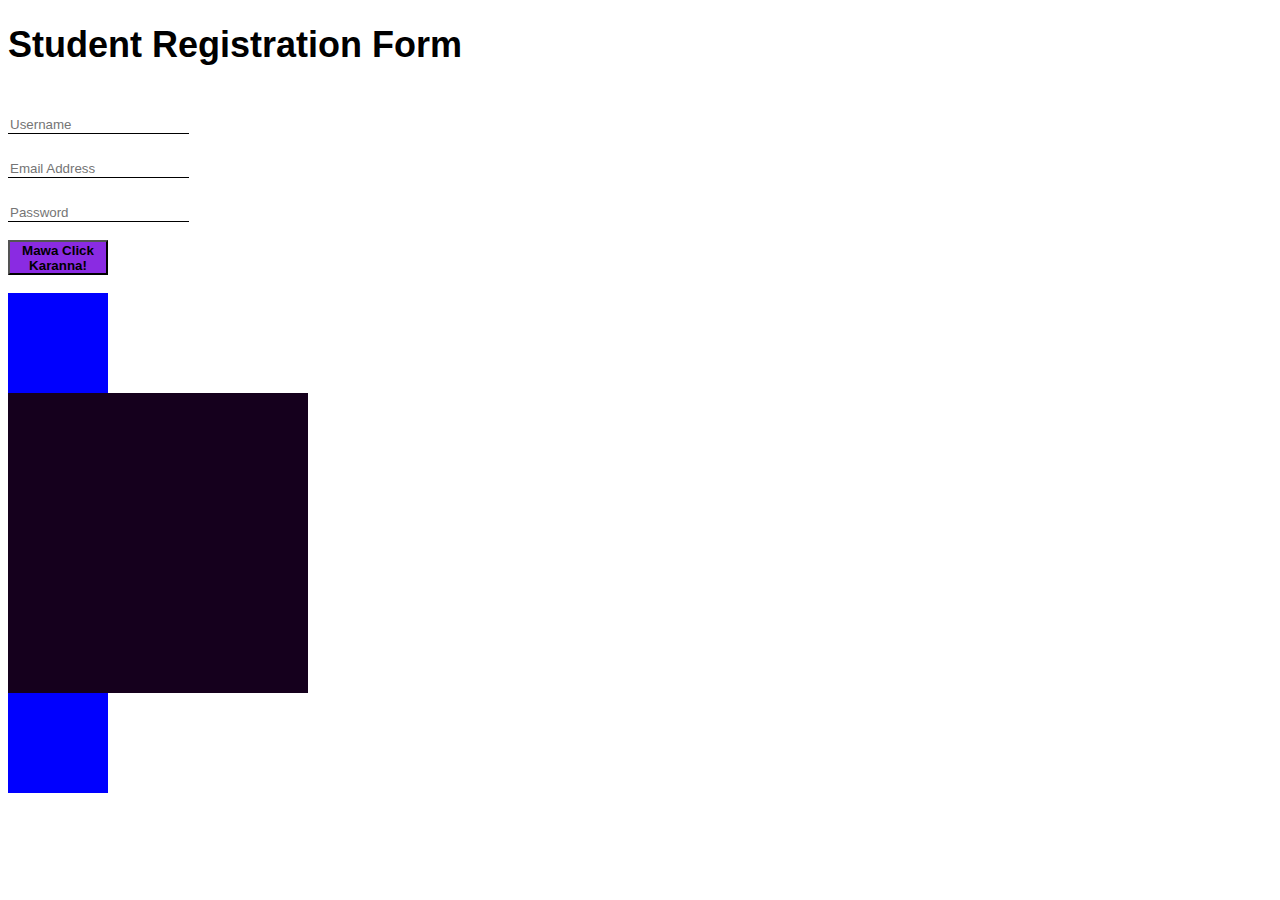
==== index.html @ 9b3c5f8f "main" ====
<!DOCTYPE html>
<html lang="en">
<head>
    <title>Document</title>
    <link rel="stylesheet" href="style.css">
</head>

<body style="font-family: Verdana, Geneva, Tahoma, sans-serif;">
   
    <div style="font-size: large;">
        <h1>Student Registration Form</h1>
    </div>

    <div style="font-size: 0.5cm;">
        <br>
        <div style="column-width: 10cm;">
            <input type="text" placeholder="Username" style="border-color: black;border-width: 0cap; border-bottom: 0.2cap;border-style: solid;">
              <!-- usename -->
        </div>
    
        <br>

        <div>
            <input type="email" placeholder="Email Address" style="border-color: black; border-width: 0cm; border-bottom: 0.2cap; border-style: solid;">
            <!-- email -->
        </div>
        
        <br>
        
        <div>
            <input type="password" placeholder="Password" style="border-color: black; border-width: 0cm; border-bottom: 0.2cap; border-style: solid;">
        </div>
    </div>

    <br>

        <div>
            <button class="btn">Mawa Click Karanna!</button>

    <br>
    <br> 
        </div>


    <div class="box"></div>
    <div id="box2"></div>
    <div class="box"></div>


</body>
</html>
---- style.css ----
.box{
    width: 100px;
    height: 100px;
    background-color: blue;
}

.btn{
    width: 100px;
    height: 35px;
    background-color: blueviolet;
    border-color: black;
    font-weight: bold;
}

#box2{
    width: 300px;
    height: 300px;
    background-color: rgb(21, 0, 29);
    
}
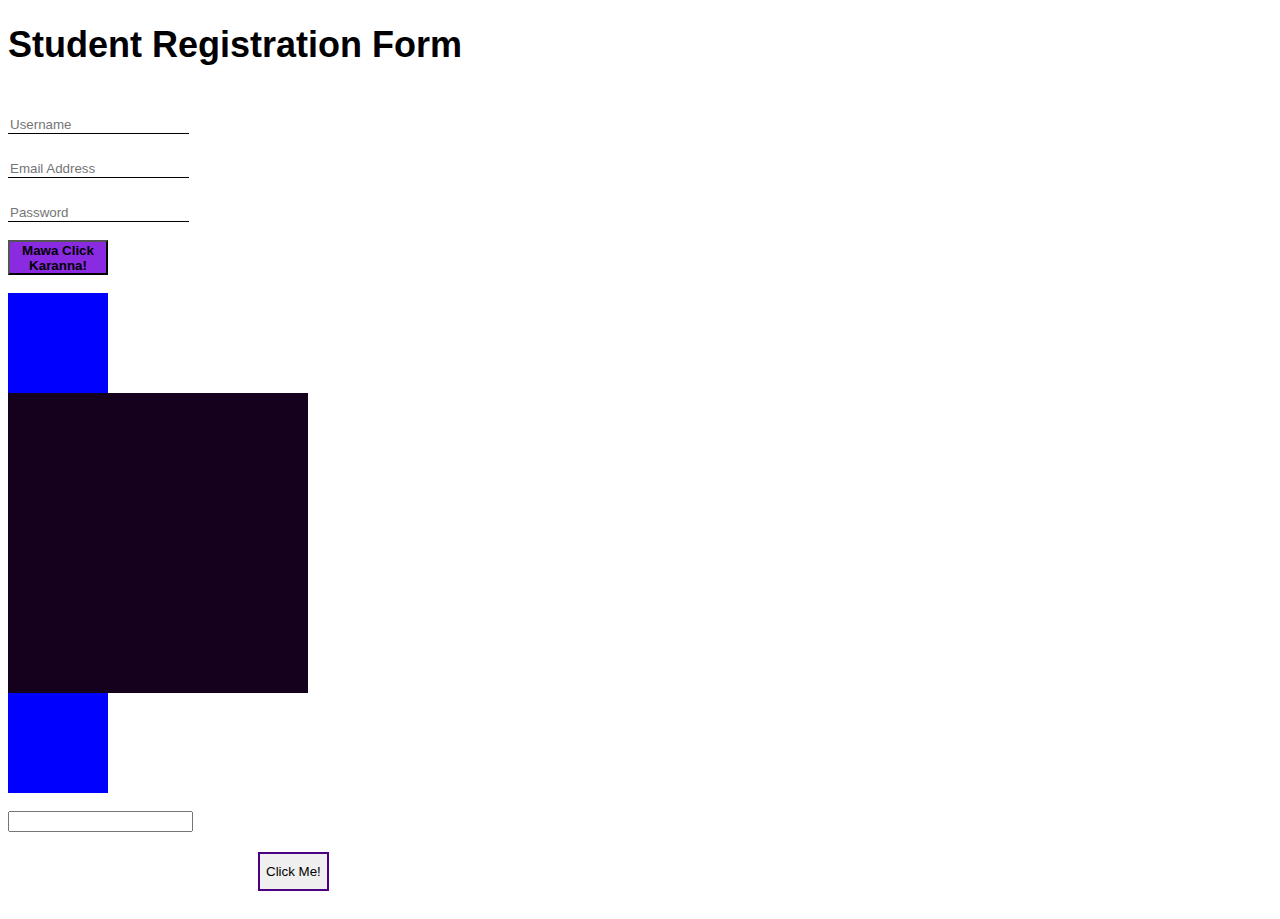
==== commit f68c25ac: "added input" ====
--- a/index.html
+++ b/index.html
@@ -1,5 +1,6 @@
 <!DOCTYPE html>
 <html lang="en">
+
 <head>
     <title>Document</title>
     <link rel="stylesheet" href="style.css">
@@ -33,18 +34,20 @@
     </div>
 
     <br>
-
         <div>
             <button class="btn">Mawa Click Karanna!</button>
-
-    <br>
-    <br> 
+                <br>
+                <br> 
         </div>
 
 
     <div class="box"></div>
     <div id="box2"></div>
     <div class="box"></div>
+        <br>
+        <input id="textbox-01" type="text"><br>
+        <button class="my-btn"> Click Me!</button>
+
 
 
 </body>
--- a/style.css
+++ b/style.css
@@ -17,4 +17,17 @@
     height: 300px;
     background-color: rgb(21, 0, 29);
     
-}+}
+
+#textbox-01{
+    margin-left: 250;
+}
+
+.my-btn{
+    padding-top: 10px;
+    padding-bottom: 10px;
+
+    border: 2px solid indigo;
+    margin: 20px;
+    margin-left: 250px;
+}
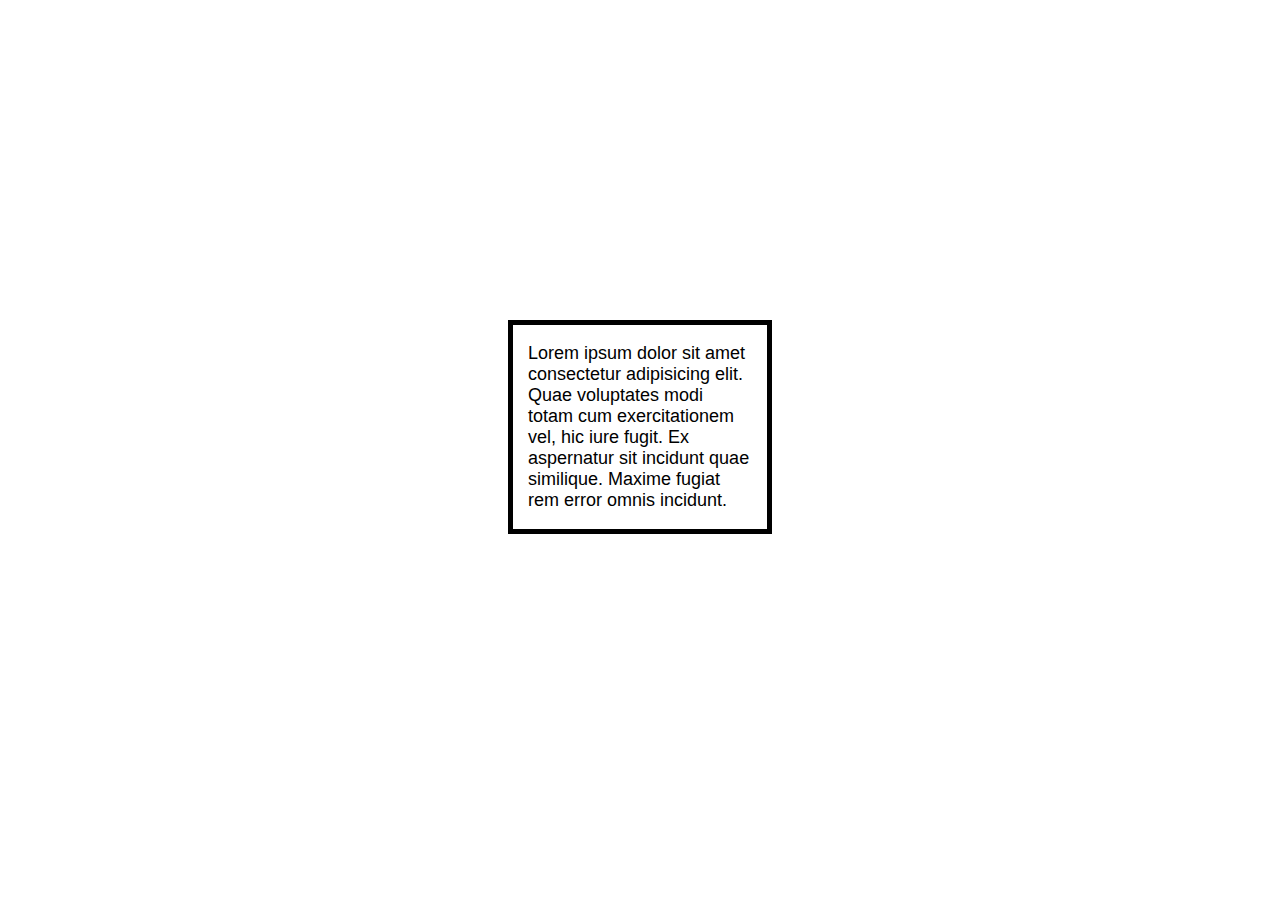
==== commit d69fb17b: "added input" ====
--- a/index.html
+++ b/index.html
@@ -1,54 +1,24 @@
 <!DOCTYPE html>
 <html lang="en">
-
 <head>
+    <meta charset="UTF-8">
+    <meta name="viewport" content="width=device-width, initial-scale=1.0">
     <title>Document</title>
-    <link rel="stylesheet" href="style.css">
+    <link rel="stylesheet" href="style01.css">
 </head>
 
-<body style="font-family: Verdana, Geneva, Tahoma, sans-serif;">
-   
-    <div style="font-size: large;">
-        <h1>Student Registration Form</h1>
+<body>
+    
+
+    <div id="first-div">
+        <p class="second-para">
+            Lorem ipsum dolor sit amet consectetur adipisicing elit.
+            Quae voluptates modi totam cum exercitationem vel,
+            hic iure fugit.
+            Ex aspernatur sit incidunt quae similique.
+            Maxime fugiat rem error omnis incidunt.
+        </p>
     </div>
 
-    <div style="font-size: 0.5cm;">
-        <br>
-        <div style="column-width: 10cm;">
-            <input type="text" placeholder="Username" style="border-color: black;border-width: 0cap; border-bottom: 0.2cap;border-style: solid;">
-              <!-- usename -->
-        </div>
-    
-        <br>
-
-        <div>
-            <input type="email" placeholder="Email Address" style="border-color: black; border-width: 0cm; border-bottom: 0.2cap; border-style: solid;">
-            <!-- email -->
-        </div>
-        
-        <br>
-        
-        <div>
-            <input type="password" placeholder="Password" style="border-color: black; border-width: 0cm; border-bottom: 0.2cap; border-style: solid;">
-        </div>
-    </div>
-
-    <br>
-        <div>
-            <button class="btn">Mawa Click Karanna!</button>
-                <br>
-                <br> 
-        </div>
-
-
-    <div class="box"></div>
-    <div id="box2"></div>
-    <div class="box"></div>
-        <br>
-        <input id="textbox-01" type="text"><br>
-        <button class="my-btn"> Click Me!</button>
-
-
-
 </body>
-</html>
+</html>--- a/style01.css
+++ b/style01.css
@@ -0,0 +1,11 @@
+#first-div{
+    border: 5px solid black;
+    margin-top: 320px ;
+    margin-bottom: 100px; ;
+    margin-left: 500px;
+    margin-right: 500px;
+    padding-left: 15px;
+    padding-right: 15px;
+    font-size: large;
+    font-family: 'Lucida Sans', 'Lucida Sans Regular', 'Lucida Grande', 'Lucida Sans Unicode', Geneva, Verdana, sans-serif
+}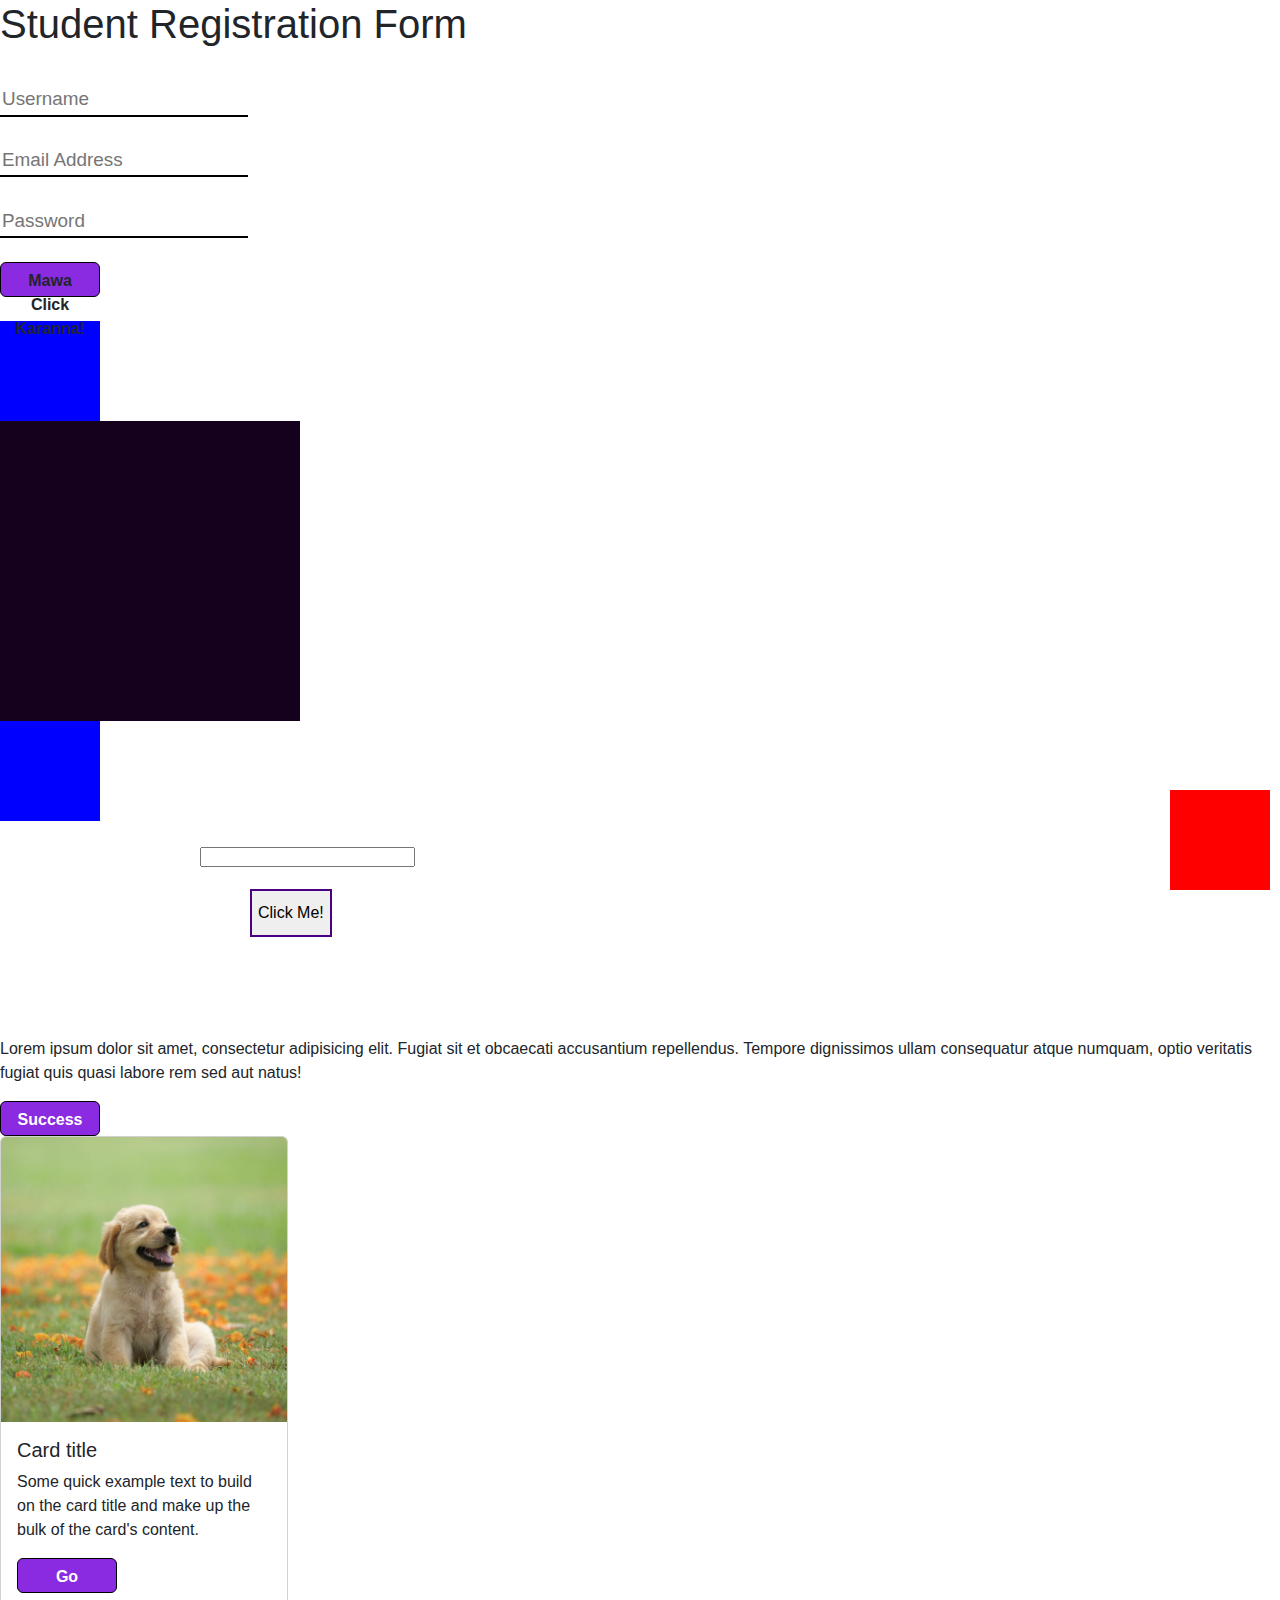
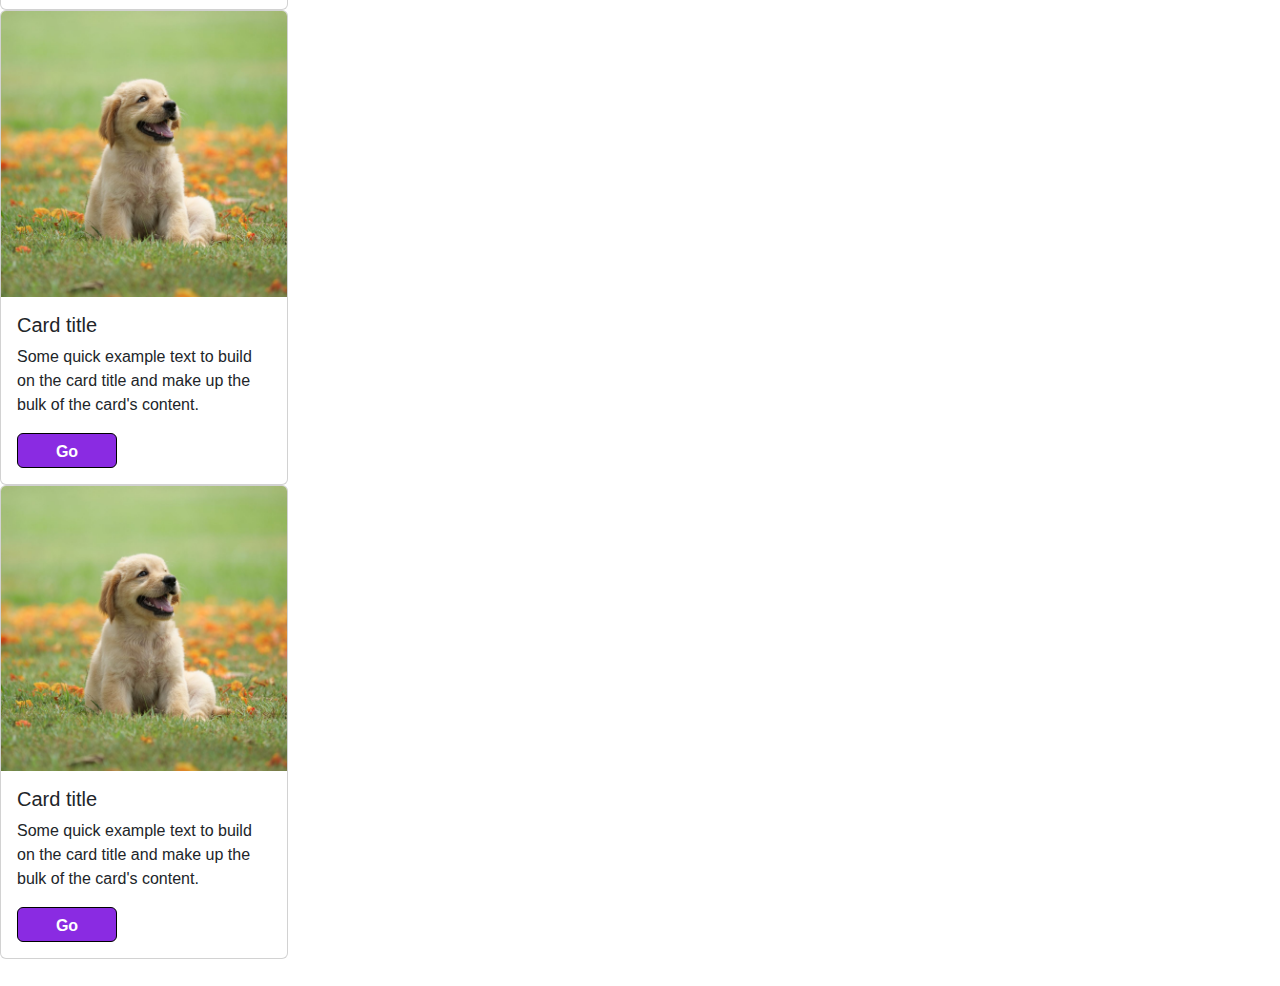
==== commit 5d800cef: "changes" ====
--- a/index.html
+++ b/index.html
@@ -1,24 +1,90 @@
 <!DOCTYPE html>
 <html lang="en">
+
 <head>
-    <meta charset="UTF-8">
-    <meta name="viewport" content="width=device-width, initial-scale=1.0">
     <title>Document</title>
-    <link rel="stylesheet" href="style01.css">
+    <link rel="stylesheet" href="css\bootstrap.css">
+    <link rel="stylesheet" href="css\style.css">
+ 
+
 </head>
 
-<body>
-    
-
-    <div id="first-div">
-        <p class="second-para">
-            Lorem ipsum dolor sit amet consectetur adipisicing elit.
-            Quae voluptates modi totam cum exercitationem vel,
-            hic iure fugit.
-            Ex aspernatur sit incidunt quae similique.
-            Maxime fugiat rem error omnis incidunt.
-        </p>
+<body style="font-family: Verdana, Geneva, Tahoma, sans-serif;">
+   
+    <div style="font-size: large;">
+        <h1>Student Registration Form</h1>
     </div>
 
+    <div style="font-size: 0.5cm;">
+        <br>
+        <div style="column-width: 10cm;">
+            <input type="text" placeholder="Username" style="border-color: black;border-width: 0cap; border-bottom: 0.2cap;border-style: solid;">
+              <!-- usename -->
+        </div>
+    
+        <br>
+
+        <div>
+            <input type="email" placeholder="Email Address" style="border-color: black; border-width: 0cm; border-bottom: 0.2cap; border-style: solid;">
+            <!-- email -->
+        </div>
+        
+        <br>
+        
+        <div>
+            <input type="password" placeholder="Password" style="border-color: black; border-width: 0cm; border-bottom: 0.2cap; border-style: solid;">
+        </div>
+    </div>
+
+    <br>
+        <div>
+            <button class="btn">Mawa Click Karanna!</button>
+                <br>
+                <br> 
+        </div>
+
+
+    <div class="box"></div>
+    <div id="box2"></div>
+    <div class="box"></div>
+        <br>
+        <input id="textbox-01" type="text"><br>
+        <button class="my-btn"> Click Me!</button>
+
+        <p class="last-para">Lorem ipsum dolor sit amet, consectetur adipisicing elit. Fugiat sit et obcaecati accusantium repellendus. Tempore dignissimos ullam consequatur atque numquam, optio veritatis fugiat quis quasi labore rem sed aut natus!</p>
+        
+        <div class="box01"></div>
+
+    <button type="button" class="btn btn-success">Success</button>
+
+    <div class="card" style="width: 18rem;">
+        <img src="assets\dog.jpg" class="card-img-top" alt="...">
+        <div class="card-body">
+          <h5 class="card-title">Card title</h5>
+          <p class="card-text">Some quick example text to build on the card title and make up the bulk of the card's content.</p>
+          <a href="#" class="btn btn-primary">Go somewhere</a>
+        </div>
+    </div>
+
+    <div class="card" style="width: 18rem;">
+        <img src="assets\dog.jpg" class="card-img-top" alt="...">
+        <div class="card-body">
+          <h5 class="card-title">Card title</h5>
+          <p class="card-text">Some quick example text to build on the card title and make up the bulk of the card's content.</p>
+          <a href="#" class="btn btn-primary">Go somewhere</a>
+        </div>
+    </div>
+
+    <div class="card" style="width: 18rem;">
+        <img src="assets\dog.jpg" class="card-img-top" alt="...">
+        <div class="card-body">
+          <h5 class="card-title">Card title</h5>
+          <p class="card-text">Some quick example text to build on the card title and make up the bulk of the card's content.</p>
+          <a href="#" class="btn btn-primary">Go somewhere</a>
+        </div>
+    </div>
+
+
+    
 </body>
 </html>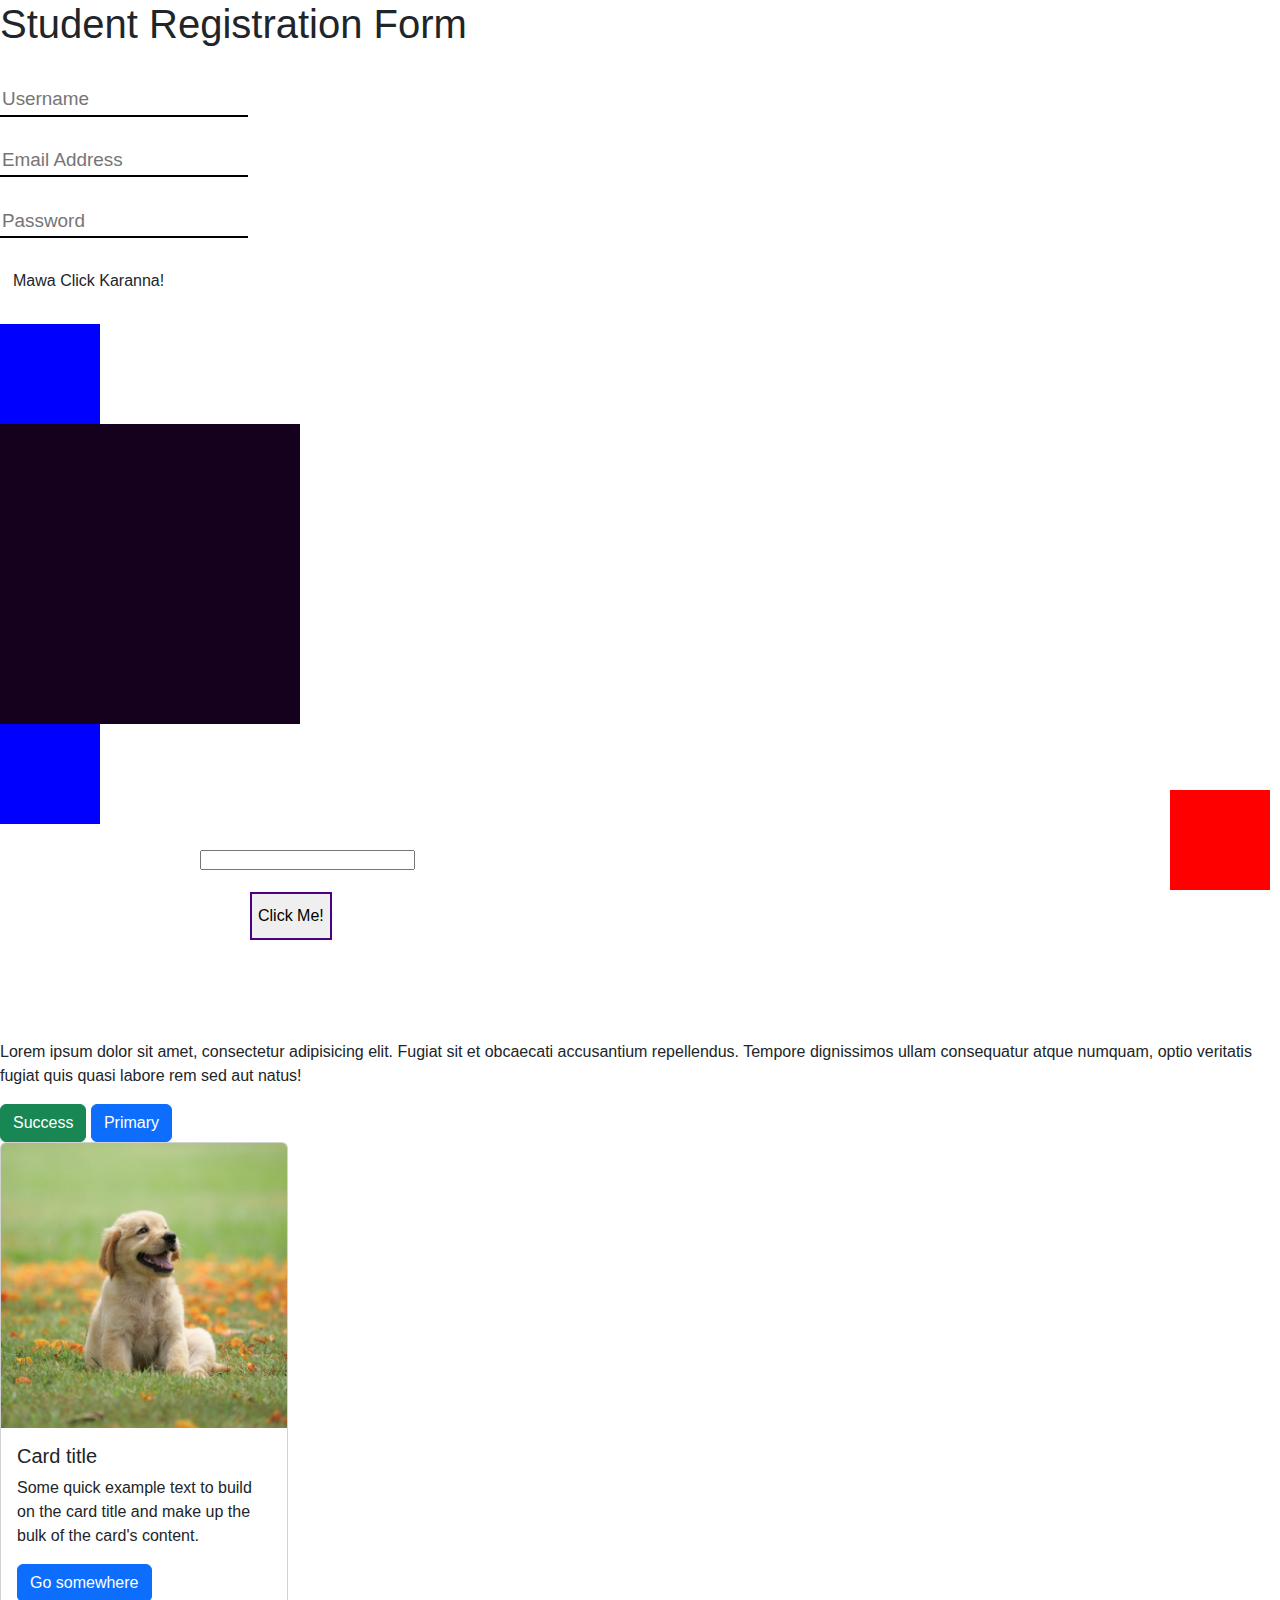
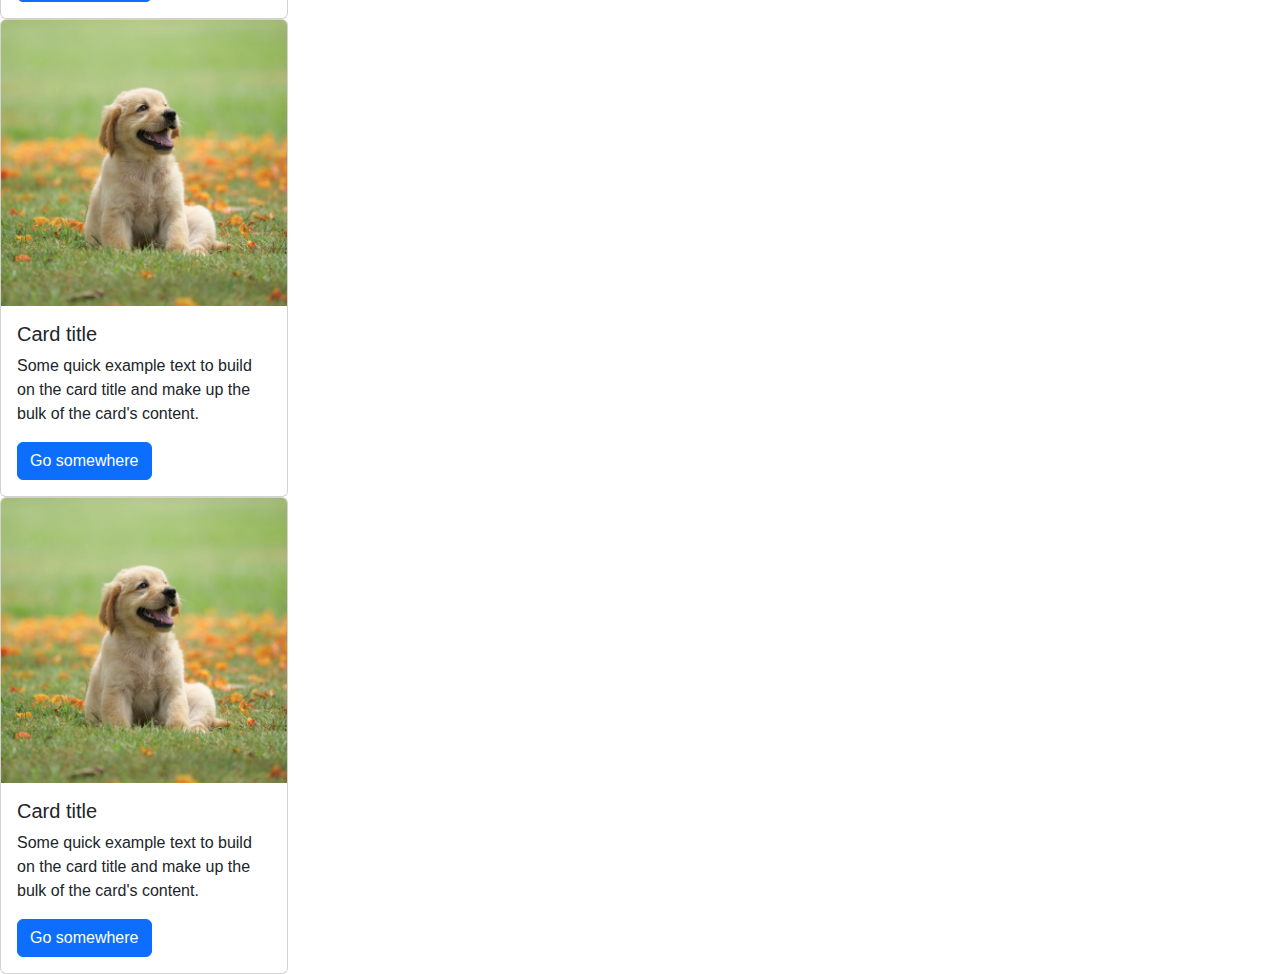
==== commit 18196fb6: "changes" ====
--- a/index.html
+++ b/index.html
@@ -3,6 +3,7 @@
 
 <head>
     <title>Document</title>
+    
     <link rel="stylesheet" href="css\bootstrap.css">
     <link rel="stylesheet" href="css\style.css">
  
@@ -56,6 +57,7 @@
         <div class="box01"></div>
 
     <button type="button" class="btn btn-success">Success</button>
+    <button type="button" class="btn btn-primary">Primary</button>
 
     <div class="card" style="width: 18rem;">
         <img src="assets\dog.jpg" class="card-img-top" alt="...">
@@ -84,7 +86,6 @@
         </div>
     </div>
 
-
     
 </body>
 </html>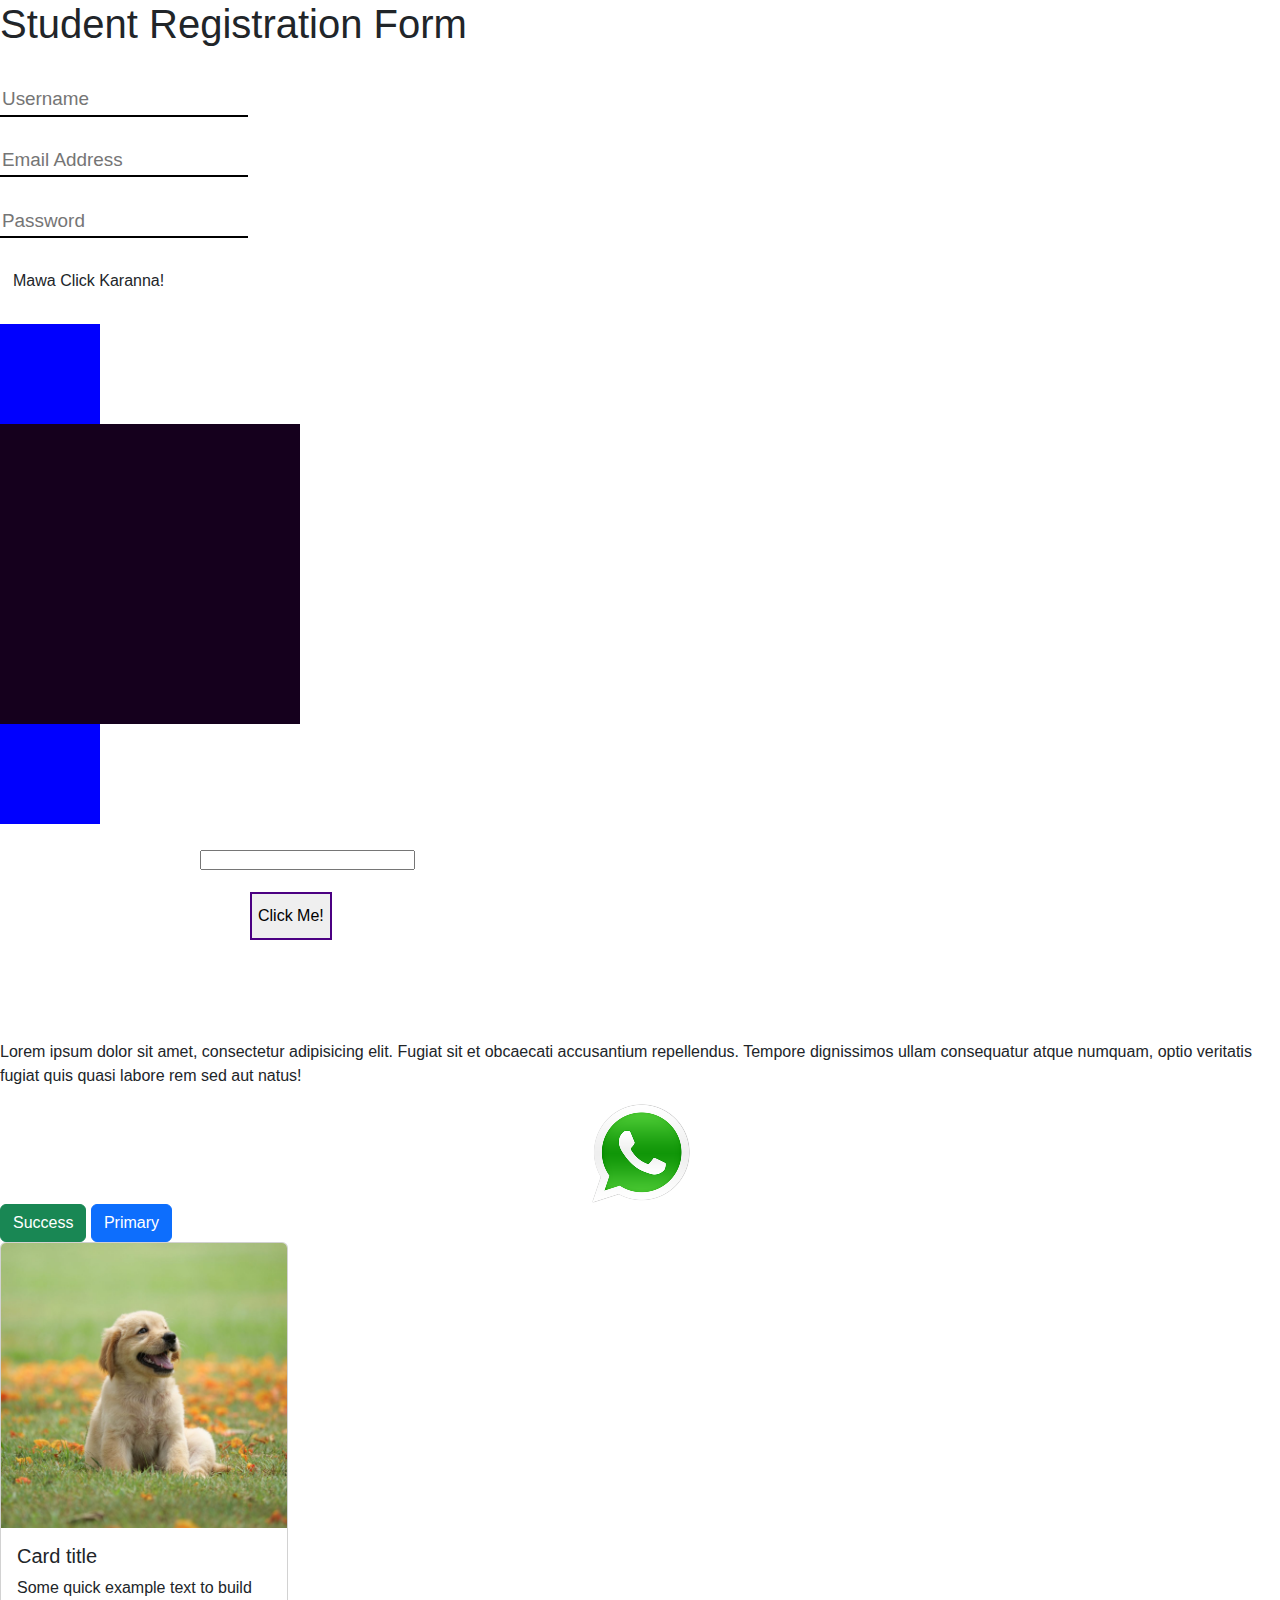
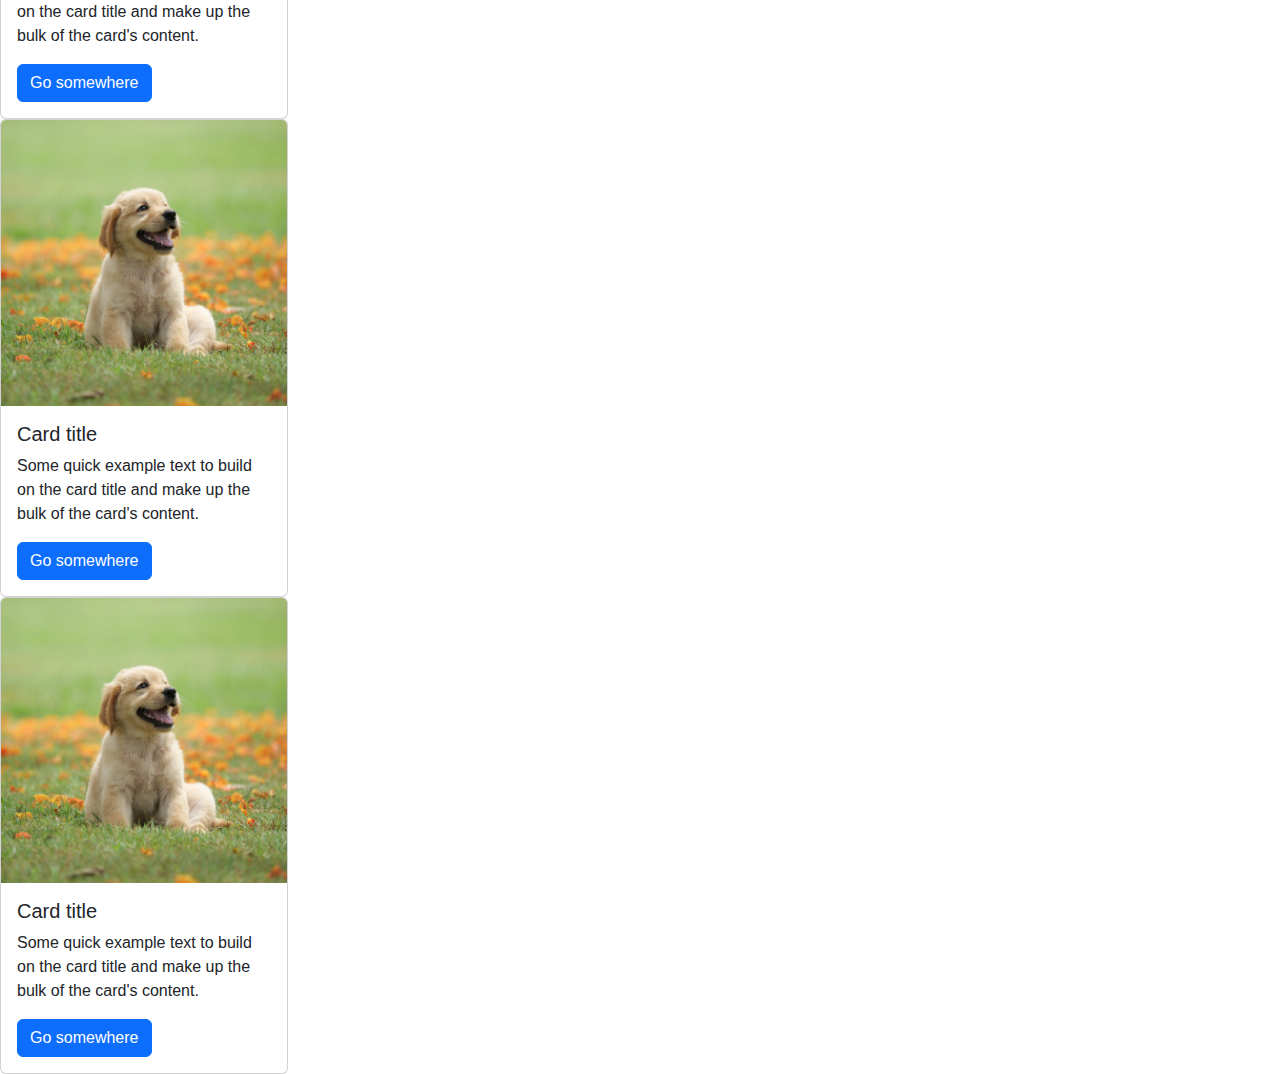
==== commit 8bc6110e: "changes" ====
--- a/index.html
+++ b/index.html
@@ -54,7 +54,10 @@
 
         <p class="last-para">Lorem ipsum dolor sit amet, consectetur adipisicing elit. Fugiat sit et obcaecati accusantium repellendus. Tempore dignissimos ullam consequatur atque numquam, optio veritatis fugiat quis quasi labore rem sed aut natus!</p>
         
-        <div class="box01"></div>
+        <div class="text-center">
+            <img src="assets\whatasapp.png" class="rounded" alt="...">
+          </div>
+
 
     <button type="button" class="btn btn-success">Success</button>
     <button type="button" class="btn btn-primary">Primary</button>
@@ -86,6 +89,8 @@
         </div>
     </div>
 
-    
+    <img src="assets\whatasapp.png" class="img-01">
+
+
 </body>
 </html>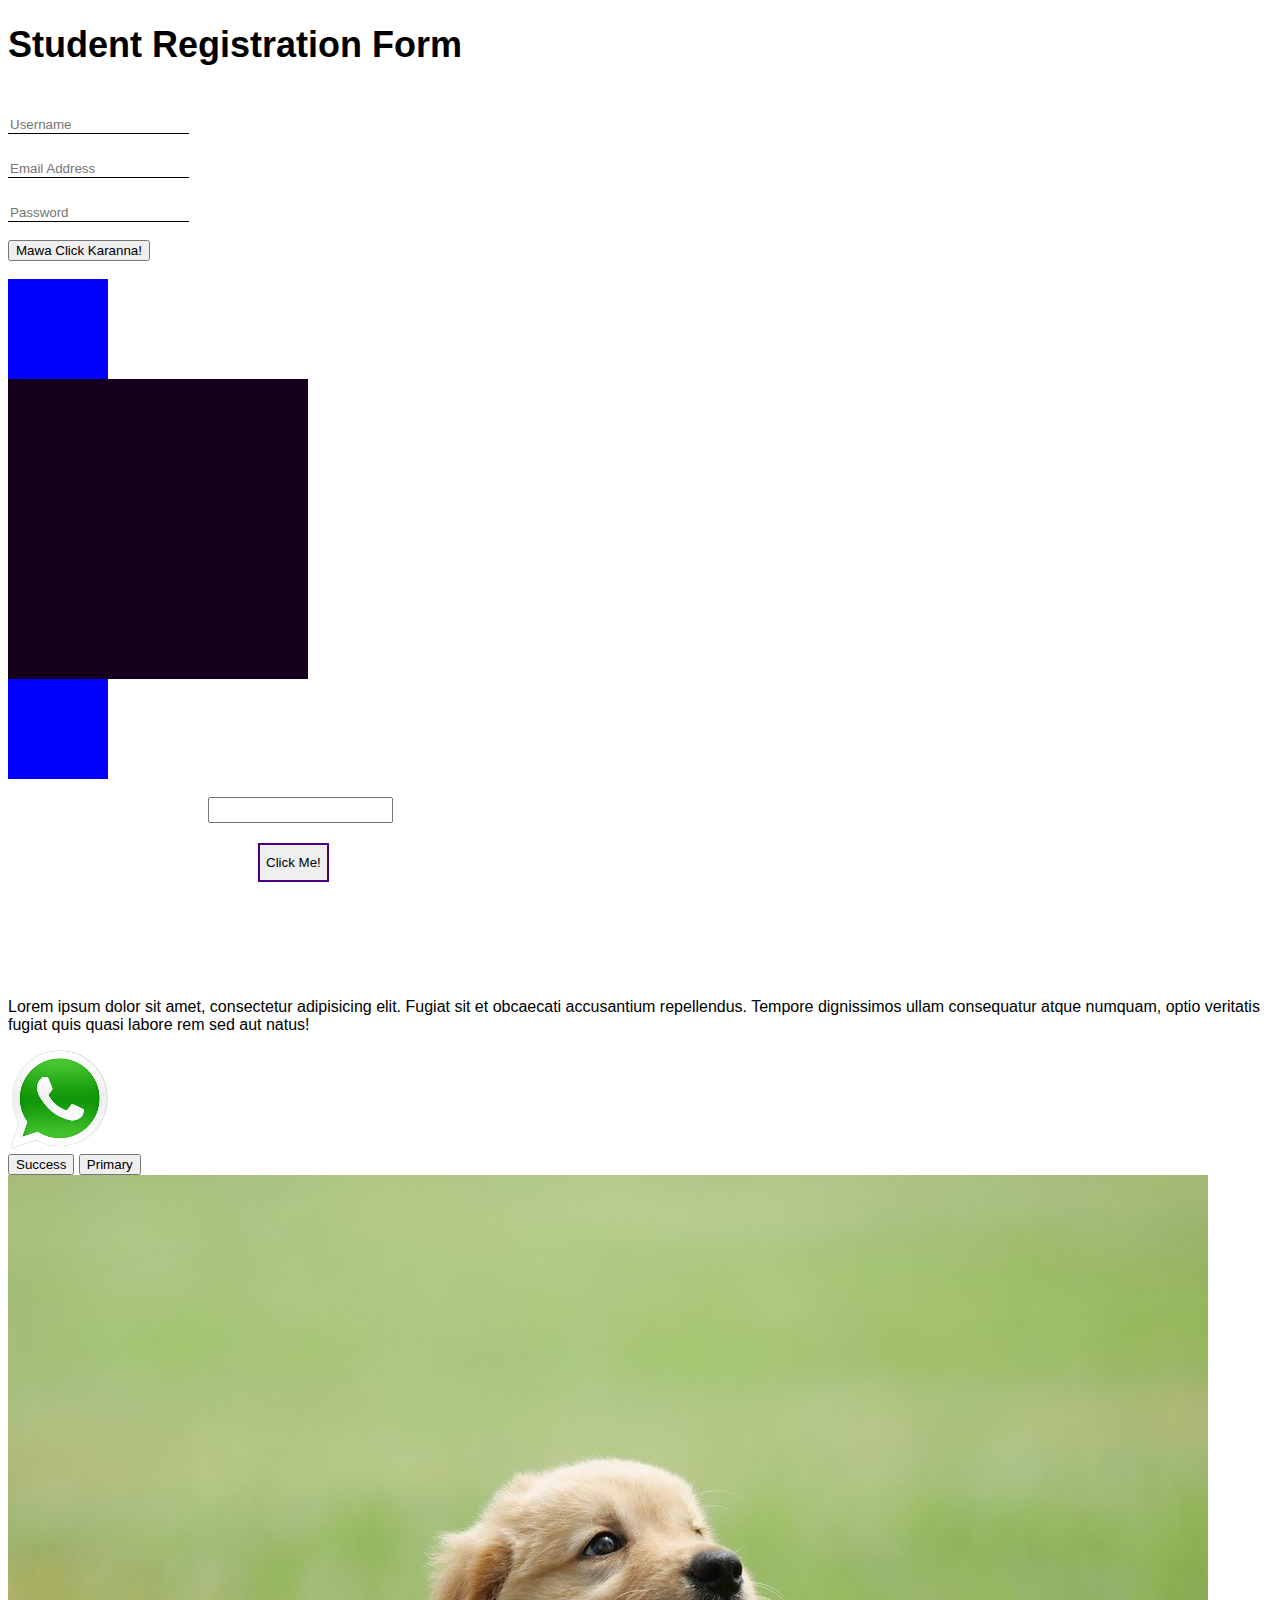
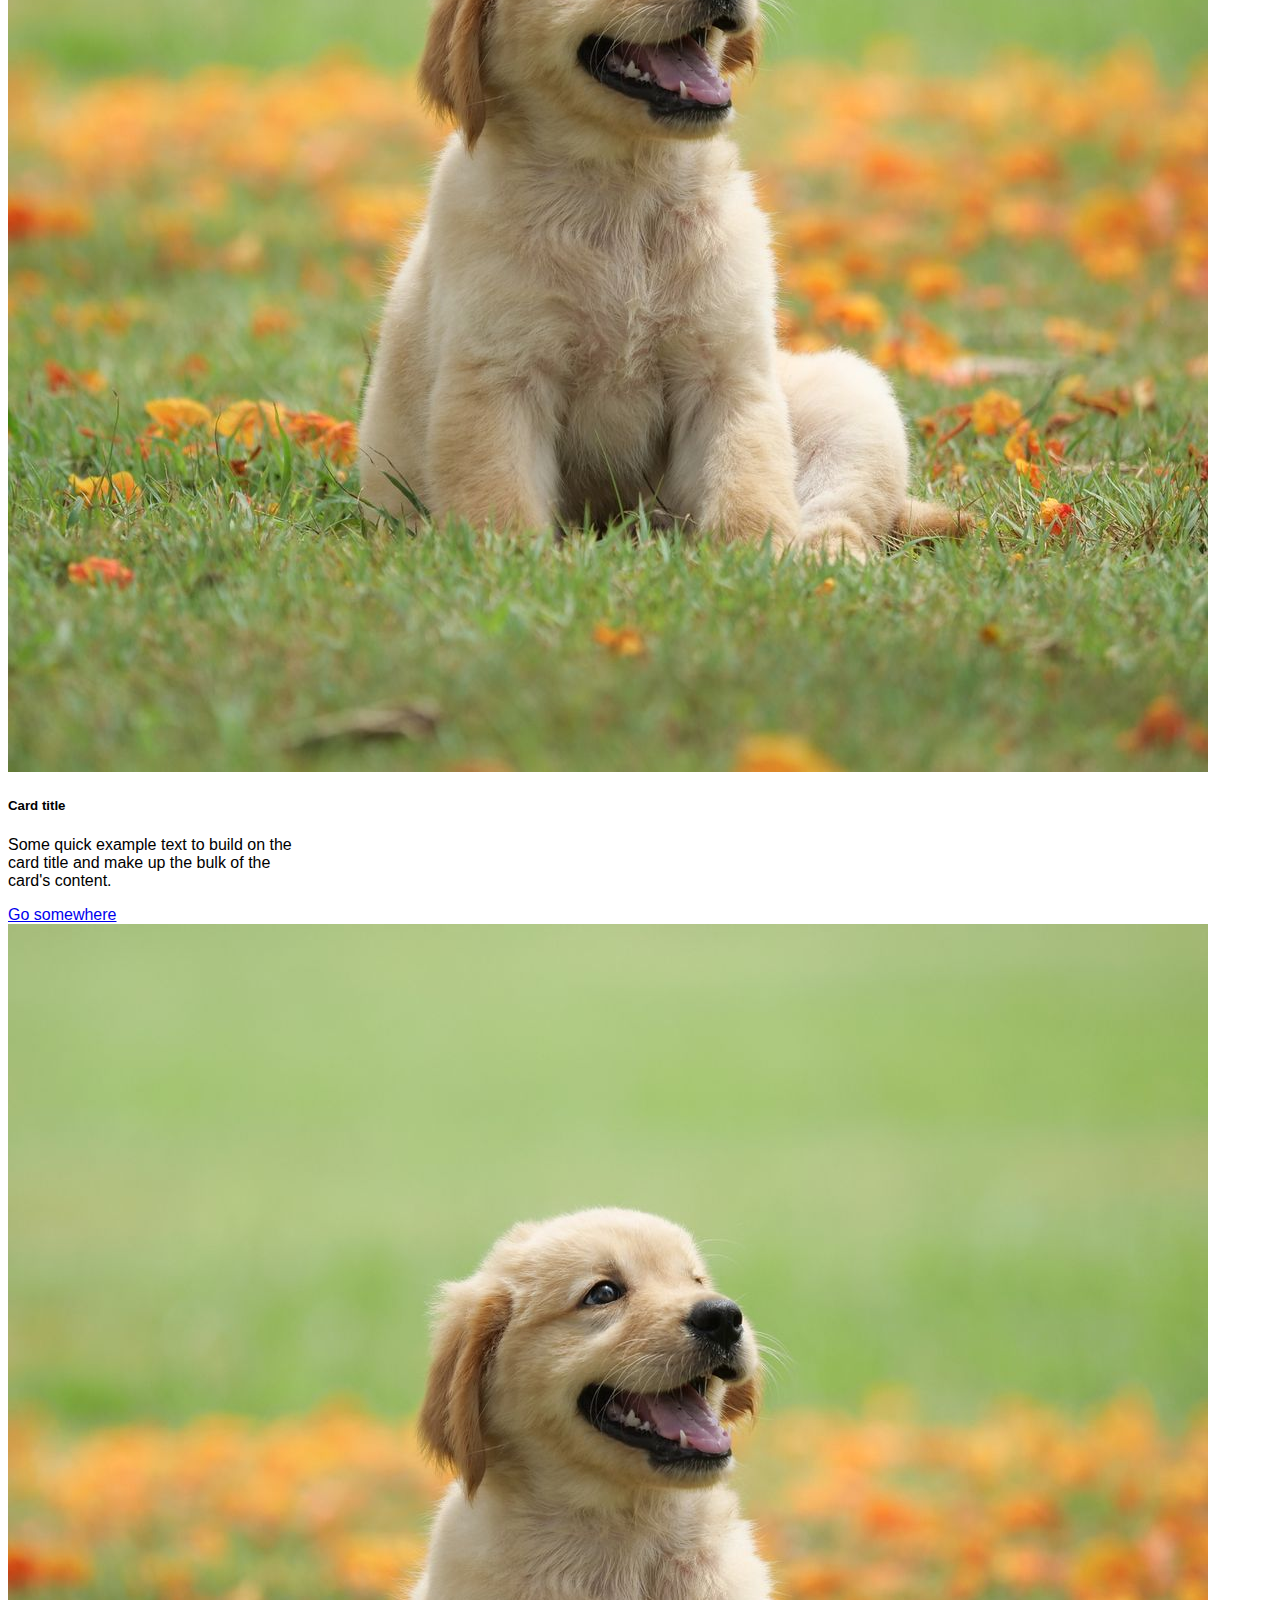
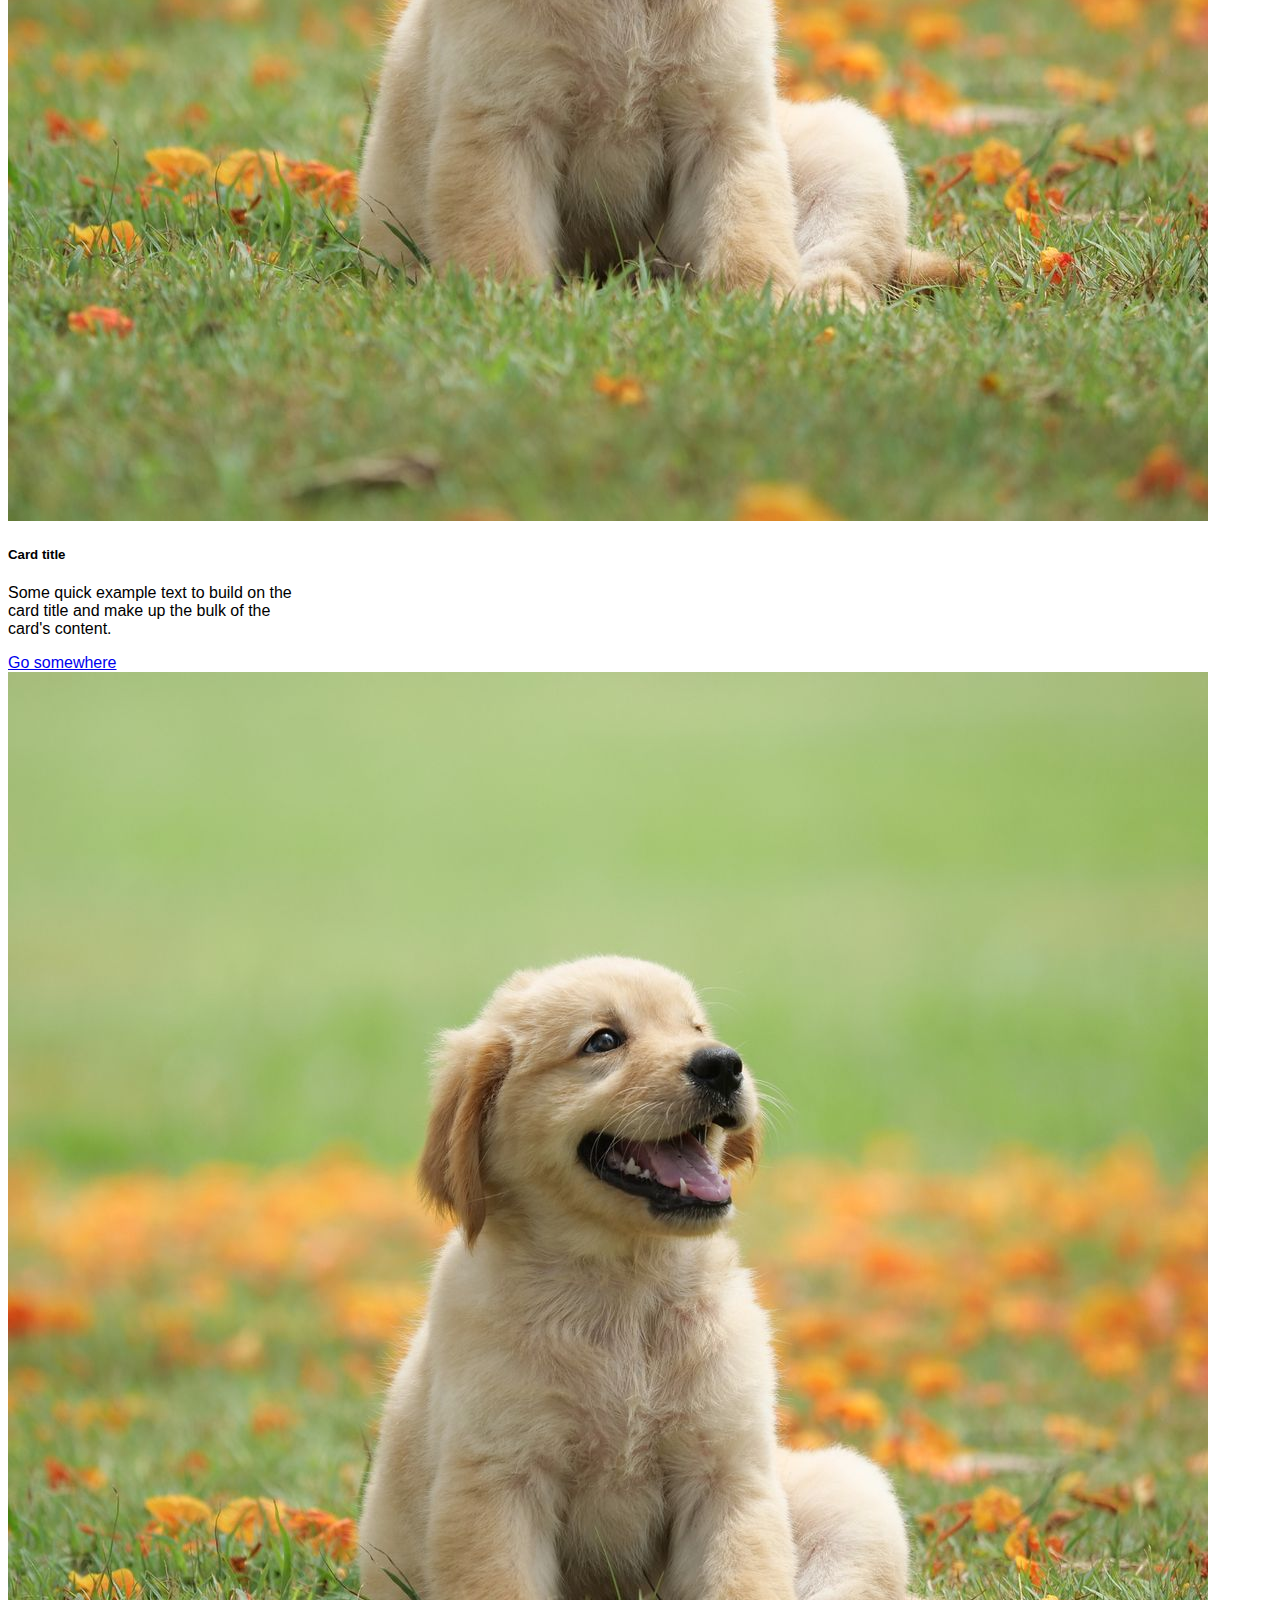
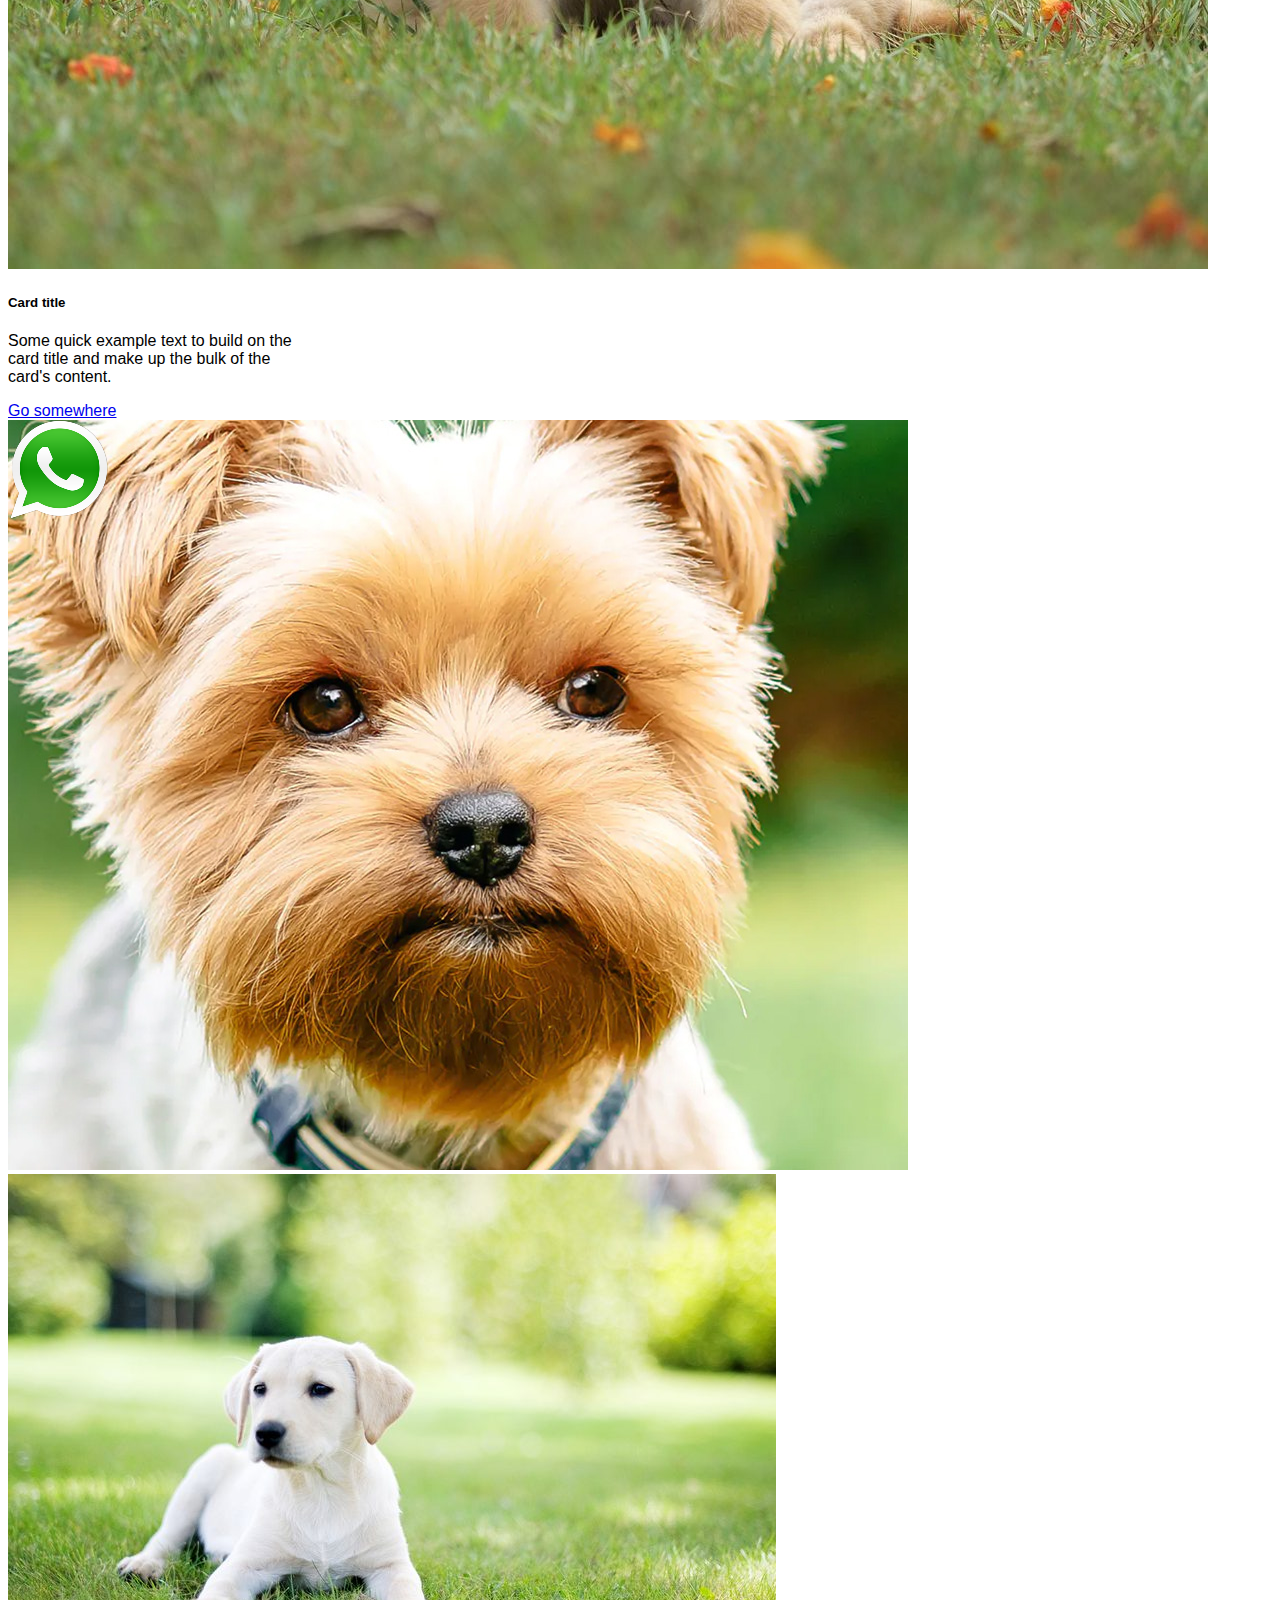
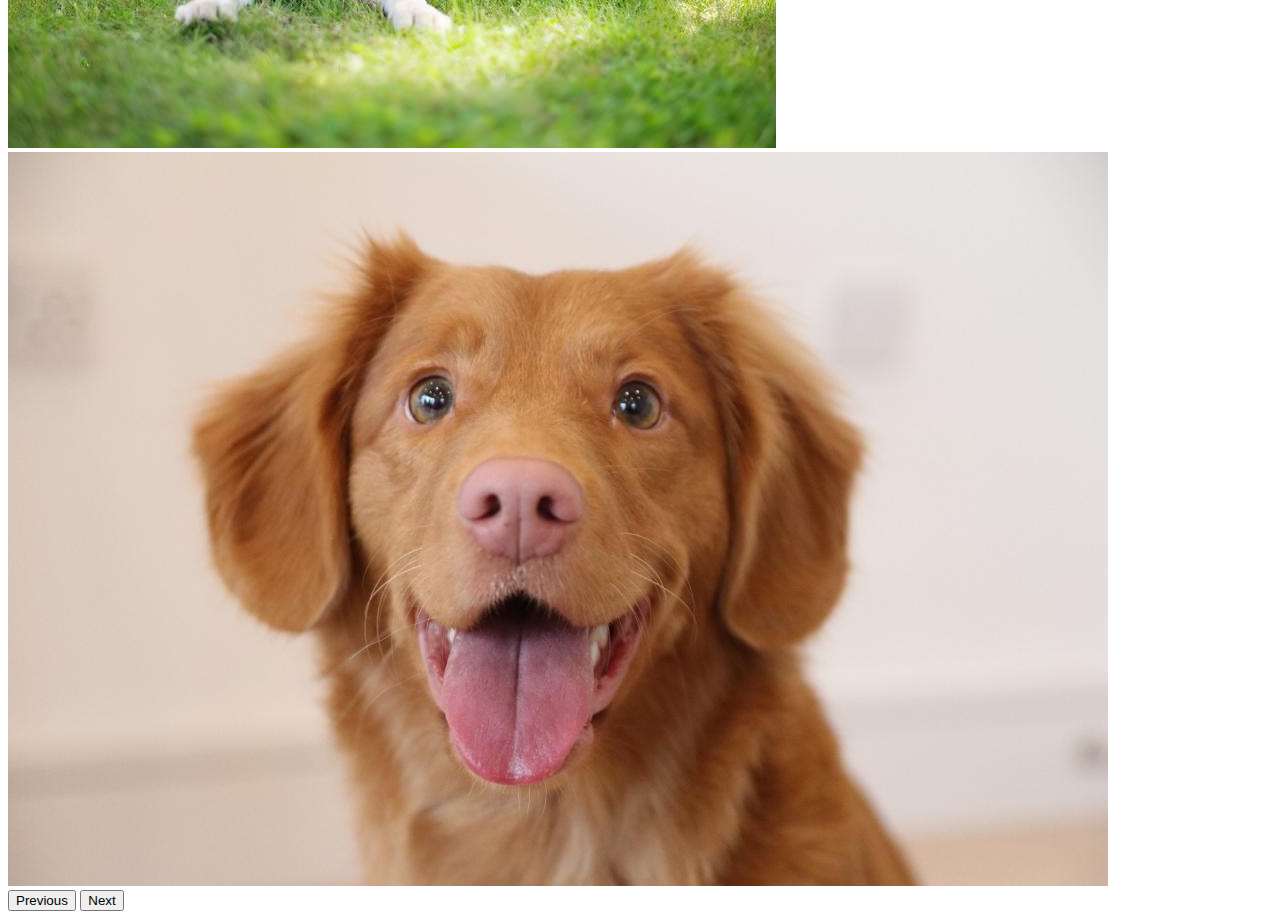
==== commit fa44a4e4: "changes" ====
--- a/index.html
+++ b/index.html
@@ -4,7 +4,7 @@
 <head>
     <title>Document</title>
     
-    <link rel="stylesheet" href="css\bootstrap.css">
+    <link href="https://cdn.jsdelivr.net/npm/bootstrap@5.3.2/dist/css/bootstrap.min.css" rel="stylesheet" integrity="sha384-T3c6CoIi6uLrA9TneNEoa7RxnatzjcDSCmG1MXxSR1GAsXEV/Dwwykc2MPK8M2HN" crossorigin="anonymous">
     <link rel="stylesheet" href="css\style.css">
  
 
@@ -92,5 +92,33 @@
     <img src="assets\whatasapp.png" class="img-01">
 
 
+<div class="carousel-slide-01">
+    <div id="carouselExample" class="carousel slide">
+  <div class="carousel-inner">
+    <div class="carousel-item active">
+      <img src="assets\small-dog-owners-1.jpg" class="d-block w-100" alt="...">
+    </div>
+    <div class="carousel-item">
+      <img src="assets\small-dog-owners-2.jpg" class="d-block w-100" alt="...">
+    </div>
+    <div class="carousel-item">
+      <img src="assets\small-dog-owners-3.jpg" class="d-block w-100" alt="...">
+    </div>
+  </div>
+  <button class="carousel-control-prev" type="button" data-bs-target="#carouselExample" data-bs-slide="prev">
+    <span class="carousel-control-prev-icon" aria-hidden="true"></span>
+    <span class="visually-hidden">Previous</span>
+  </button>
+  <button class="carousel-control-next" type="button" data-bs-target="#carouselExample" data-bs-slide="next">
+    <span class="carousel-control-next-icon" aria-hidden="true"></span>
+    <span class="visually-hidden">Next</span>
+  </button>
+</div>
+
+
+    <script src="https://cdn.jsdelivr.net/npm/@popperjs/core@2.11.8/dist/umd/popper.min.js" integrity="sha384-I7E8VVD/ismYTF4hNIPjVp/Zjvgyol6VFvRkX/vR+Vc4jQkC+hVqc2pM8ODewa9r" crossorigin="anonymous"></script>
+    <script src="https://cdn.jsdelivr.net/npm/bootstrap@5.3.2/dist/js/bootstrap.min.js" integrity="sha384-BBtl+eGJRgqQAUMxJ7pMwbEyER4l1g+O15P+16Ep7Q9Q+zqX6gSbd85u4mG4QzX+" crossorigin="anonymous"></script>
 </body>
+
+
 </html>